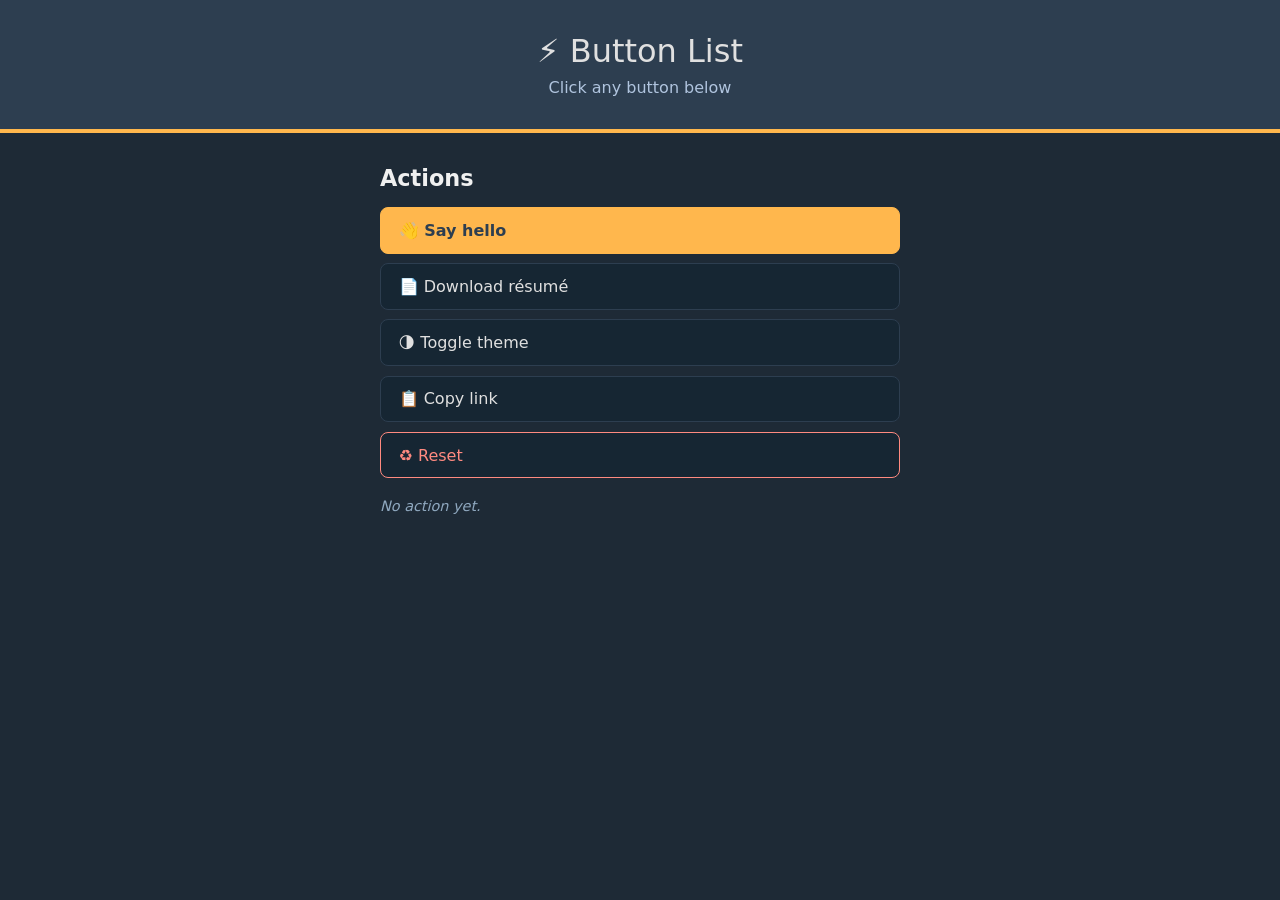
==== card.html @ 30638a4b "3rd page test" ====
<!DOCTYPE html>
<html lang="en">
<head>
    <meta charset="UTF-8">
    <meta name="viewport" content="width=device-width, initial-scale=1.0">
    <title>Button List</title>
    <link rel="stylesheet" href="card.css">
</head>
<body>

    <header class="top-section">
        <h1>⚡ Button List</h1>
        <p>Click any button below</p>
    </header>

    <div class="bottom-section">
        <div class="button-list-container">
            <h2>Actions</h2>

            <ul class="button-list">
                <li>
                    <button class="btn btn-primary" type="button" data-action="greet">
                        👋 Say hello
                    </button>
                </li>
                <li>
                    <button class="btn" type="button" data-action="download">
                        📄 Download résumé
                    </button>
                </li>
                <li>
                    <button class="btn" type="button" data-action="toggle">
                        🌗 Toggle theme
                    </button>
                </li>
                <li>
                    <button class="btn" type="button" data-action="copy">
                        📋 Copy link
                    </button>
                </li>
                <li>
                    <button class="btn btn-danger" type="button" data-action="reset">
                        ♻️ Reset
                    </button>
                </li>
            </ul>

            <p class="status" id="status" aria-live="polite">No action yet.</p>
        </div>
    </div>

    <script src="card.js" defer></script>

</body>
</html>
---- card.css ----
/* reset & base */
* {
    margin: 0;
    padding: 0;
    box-sizing: border-box;
}

body {
    font-family: system-ui, 'Segoe UI', Roboto, sans-serif;
    height: 100vh;
    display: flex;
    flex-direction: column;
    background: #1e1e2f;
    color: #e0e0e0;
    transition: background 0.2s, color 0.2s;
}

/* light theme, toggled by JS */
body.light {
    background: #f4f6f8;
    color: #1e2a36;
}

/* ----- TOP SECTION ----- */
.top-section {
    flex: 0 0 auto;
    padding: 2rem 1.5rem;
    background: #2d3e50;
    border-bottom: 4px solid #ffb74d;
    text-align: center;
}

body.light .top-section {
    background: #e2e8ee;
}

.top-section h1 {
    font-size: 2rem;
    font-weight: 500;
    margin-bottom: 0.5rem;
}

.top-section p {
    color: #b0c4de;
}

body.light .top-section p {
    color: #4a5c6e;
}

/* ----- BOTTOM SECTION ----- */
.bottom-section {
    flex: 1;
    display: flex;
    justify-content: center;
    padding: 2rem 1.5rem;
    background: #1e2a36;
    overflow-y: auto;
}

body.light .bottom-section {
    background: #eef2f5;
}

.button-list-container {
    width: 100%;
    max-width: 520px;
}

.button-list-container h2 {
    font-size: 1.4rem;
    margin-bottom: 1rem;
    color: #f0f0f0;
}

body.light .button-list-container h2 {
    color: #1e2a36;
}

/* ----- BUTTON LIST ----- */
.button-list {
    list-style: none;
    display: flex;
    flex-direction: column;
    gap: 0.6rem;
}

/* ----- BUTTONS ----- */
.btn {
    width: 100%;
    display: inline-flex;
    align-items: center;
    gap: 0.6rem;
    padding: 0.8rem 1.1rem;
    font: inherit;
    font-size: 1rem;
    text-align: left;
    color: #e0e0e0;
    background: #162633;
    border: 1px solid #2d3e50;
    border-radius: 8px;
    cursor: pointer;
    transition: background 0.15s, border-color 0.15s, transform 0.05s;
}

.btn:hover {
    background: #1a2f3f;
    border-color: #ffb74d;
}

.btn:active {
    transform: scale(0.99);
}

.btn:focus-visible {
    outline: 2px solid #ffb74d;
    outline-offset: 2px;
}

/* variants */
.btn-primary {
    color: #2d3e50;
    background: #ffb74d;
    border-color: #ffb74d;
    font-weight: 600;
}

.btn-primary:hover {
    background: #ffa726;
    border-color: #ffa726;
}

.btn-danger {
    color: #ff8a80;
    border-color: #ff8a80;
}

.btn-danger:hover {
    background: #3a1f1f;
    border-color: #ff8a80;
}

/* light theme buttons */
body.light .btn {
    color: #1e2a36;
    background: #ffffff;
    border-color: #cfd8e0;
}

body.light .btn:hover {
    background: #f7f9fb;
    border-color: #ffb74d;
}

body.light .btn-primary {
    color: #ffffff;
    background: #f57c00;
    border-color: #f57c00;
}

body.light .btn-danger {
    color: #c62828;
    border-color: #c62828;
}

/* ----- STATUS LINE ----- */
.status {
    margin-top: 1.25rem;
    font-size: 0.9rem;
    color: #8fa8bf;
    font-style: italic;
}

body.light .status {
    color: #6b7f8f;
}
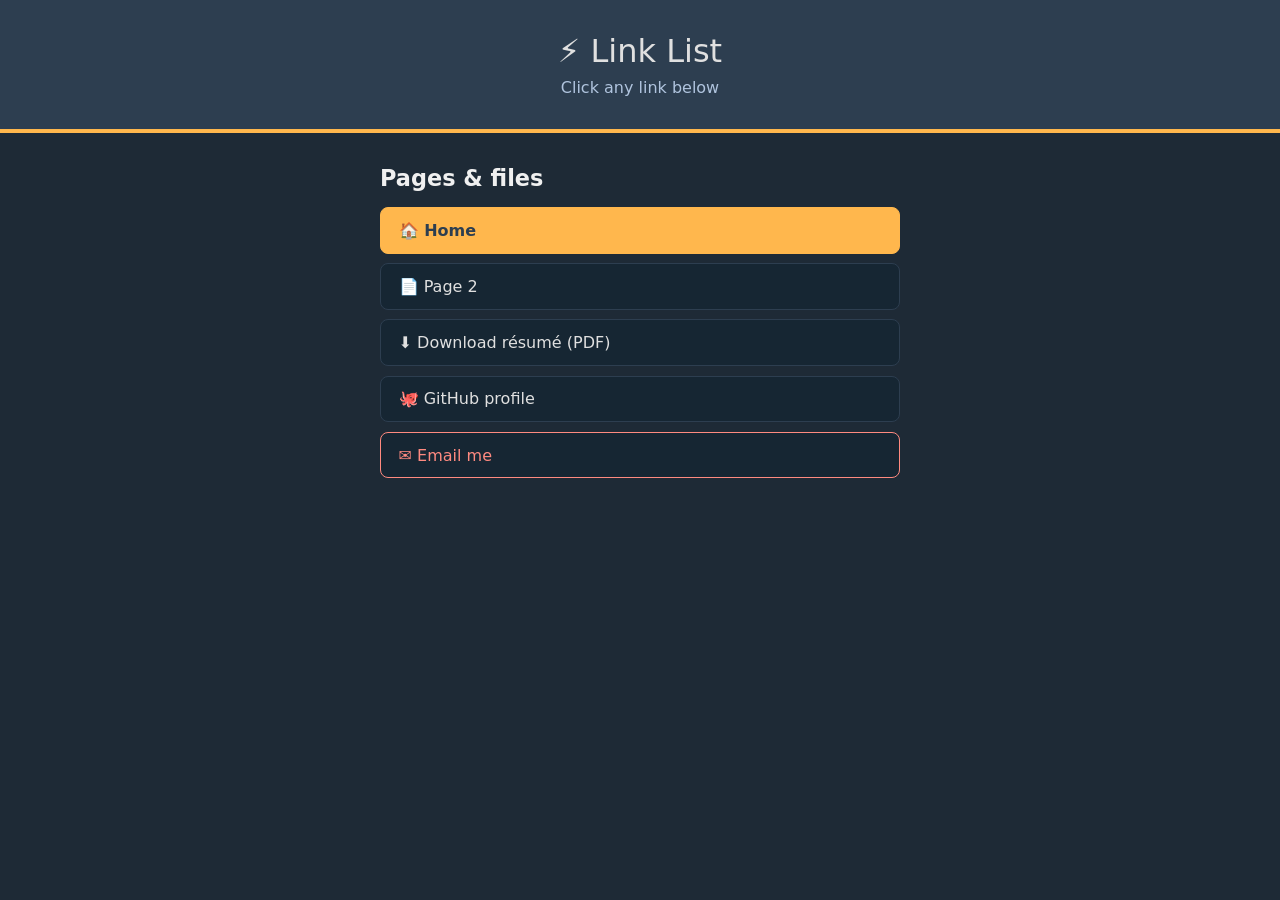
==== commit 819dd26f: "2nd test" ====
--- a/card.html
+++ b/card.html
@@ -3,53 +3,40 @@
 <head>
     <meta charset="UTF-8">
     <meta name="viewport" content="width=device-width, initial-scale=1.0">
-    <title>Button List</title>
+    <title>Link List</title>
     <link rel="stylesheet" href="card.css">
 </head>
 <body>
 
     <header class="top-section">
-        <h1>⚡ Button List</h1>
-        <p>Click any button below</p>
+        <h1>⚡ Link List</h1>
+        <p>Click any link below</p>
     </header>
 
     <div class="bottom-section">
-        <div class="button-list-container">
-            <h2>Actions</h2>
+        <div class="link-list-container">
+            <h2>Pages &amp; files</h2>
 
-            <ul class="button-list">
+            <ul class="link-list">
                 <li>
-                    <button class="btn btn-primary" type="button" data-action="greet">
-                        👋 Say hello
-                    </button>
+                    <a class="btn btn-primary" href="index.html">🏠 Home</a>
                 </li>
                 <li>
-                    <button class="btn" type="button" data-action="download">
-                        📄 Download résumé
-                    </button>
+                    <a class="btn" href="page2.html">📄 Page 2</a>
                 </li>
                 <li>
-                    <button class="btn" type="button" data-action="toggle">
-                        🌗 Toggle theme
-                    </button>
+                    <a class="btn" href="files/resume.pdf" download>⬇️ Download résumé (PDF)</a>
                 </li>
                 <li>
-                    <button class="btn" type="button" data-action="copy">
-                        📋 Copy link
-                    </button>
+                    <a class="btn" href="https://github.com/your-username" target="_blank" rel="noopener noreferrer">🐙 GitHub profile</a>
                 </li>
                 <li>
-                    <button class="btn btn-danger" type="button" data-action="reset">
-                        ♻️ Reset
-                    </button>
+                    <a class="btn btn-danger" href="mailto:you@example.com">✉️ Email me</a>
                 </li>
             </ul>
 
-            <p class="status" id="status" aria-live="polite">No action yet.</p>
         </div>
-    </div>
-
-    <script src="card.js" defer></script>
+  </div>
 
 </body>
 </html>
--- a/card.css
+++ b/card.css
@@ -12,13 +12,6 @@
     flex-direction: column;
     background: #1e1e2f;
     color: #e0e0e0;
-    transition: background 0.2s, color 0.2s;
-}
-
-/* light theme, toggled by JS */
-body.light {
-    background: #f4f6f8;
-    color: #1e2a36;
 }
 
 /* ----- TOP SECTION ----- */
@@ -28,10 +21,6 @@
     background: #2d3e50;
     border-bottom: 4px solid #ffb74d;
     text-align: center;
-}
-
-body.light .top-section {
-    background: #e2e8ee;
 }
 
 .top-section h1 {
@@ -44,10 +33,6 @@
     color: #b0c4de;
 }
 
-body.light .top-section p {
-    color: #4a5c6e;
-}
-
 /* ----- BOTTOM SECTION ----- */
 .bottom-section {
     flex: 1;
@@ -58,54 +43,46 @@
     overflow-y: auto;
 }
 
-body.light .bottom-section {
-    background: #eef2f5;
-}
-
-.button-list-container {
+.link-list-container {
     width: 100%;
     max-width: 520px;
 }
 
-.button-list-container h2 {
+.link-list-container h2 {
     font-size: 1.4rem;
     margin-bottom: 1rem;
     color: #f0f0f0;
 }
 
-body.light .button-list-container h2 {
-    color: #1e2a36;
-}
-
-/* ----- BUTTON LIST ----- */
-.button-list {
+/* ----- LINK LIST ----- */
+.link-list {
     list-style: none;
     display: flex;
     flex-direction: column;
     gap: 0.6rem;
 }
 
-/* ----- BUTTONS ----- */
+/* ----- BUTTON-STYLED LINKS ----- */
 .btn {
-    width: 100%;
-    display: inline-flex;
+    display: flex;                    /* block-level link, fills the li */
     align-items: center;
     gap: 0.6rem;
+    width: 100%;
     padding: 0.8rem 1.1rem;
-    font: inherit;
     font-size: 1rem;
     text-align: left;
     color: #e0e0e0;
     background: #162633;
     border: 1px solid #2d3e50;
     border-radius: 8px;
-    cursor: pointer;
+    text-decoration: none;            /* remove default underline */
     transition: background 0.15s, border-color 0.15s, transform 0.05s;
 }
 
 .btn:hover {
     background: #1a2f3f;
     border-color: #ffb74d;
+    color: #ffffff;                   /* brighten on hover */
 }
 
 .btn:active {
@@ -128,6 +105,7 @@
 .btn-primary:hover {
     background: #ffa726;
     border-color: #ffa726;
+    color: #2d3e50;                   /* keep dark text on orange */
 }
 
 .btn-danger {
@@ -138,39 +116,11 @@
 .btn-danger:hover {
     background: #3a1f1f;
     border-color: #ff8a80;
+    color: #ff8a80;
 }
 
-/* light theme buttons */
-body.light .btn {
-    color: #1e2a36;
-    background: #ffffff;
-    border-color: #cfd8e0;
-}
-
-body.light .btn:hover {
-    background: #f7f9fb;
-    border-color: #ffb74d;
-}
-
-body.light .btn-primary {
-    color: #ffffff;
-    background: #f57c00;
-    border-color: #f57c00;
-}
-
-body.light .btn-danger {
-    color: #c62828;
-    border-color: #c62828;
-}
-
-/* ----- STATUS LINE ----- */
-.status {
-    margin-top: 1.25rem;
-    font-size: 0.9rem;
-    color: #8fa8bf;
-    font-style: italic;
-}
-
-body.light .status {
-    color: #6b7f8f;
+/* small screen tweak */
+@media (max-width: 600px) {
+    .top-section h1 { font-size: 1.5rem; }
+    .btn { padding: 0.7rem 0.9rem; font-size: 0.95rem; }
 }
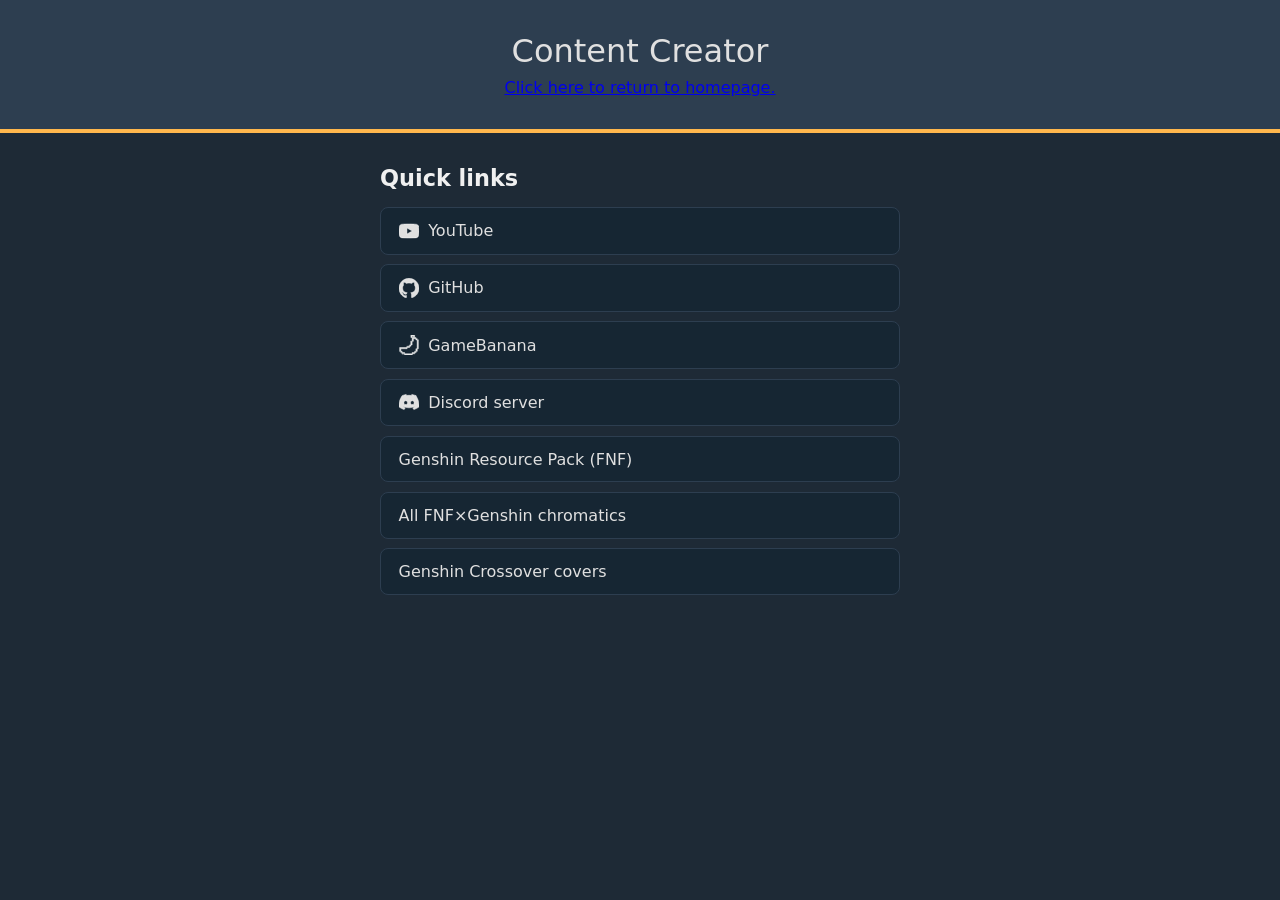
==== commit c444dc08: "Links" ====
--- a/card.html
+++ b/card.html
@@ -9,29 +9,57 @@
 <body>
 
     <header class="top-section">
-        <h1>⚡ Link List</h1>
-        <p>Click any link below</p>
+        <h1>Content Creator</h1>
+        <p>
+            <a href="index.html" class="title-link"> Click here to return to homepage.</a>
+        </p>
     </header>
 
     <div class="bottom-section">
         <div class="link-list-container">
-            <h2>Pages &amp; files</h2>
+            <h2>Quick links</h2>
 
             <ul class="link-list">
                 <li>
-                    <a class="btn btn-primary" href="index.html">🏠 Home</a>
+                    <a class="btn" href="https://www.youtube.com/@ykofcalm" target="_blank" rel="noopener noreferrer" class="social-link youtube">
+                        <svg class="social-icon" viewBox="0 0 24 24" width="20" height="20" fill="currentColor" aria-hidden="true">
+                            <path d="M23.498 6.186a3.016 3.016 0 0 0-2.122-2.136C19.505 3.545 12 3.545 12 3.545s-7.505 0-9.377.505A3.017 3.017 0 0 0 .502 6.186C0 8.07 0 12 0 12s0 3.93.502 5.814a3.016 3.016 0 0 0 2.122 2.136c1.871.505 9.376.505 9.376.505s7.505 0 9.377-.505a3.015 3.015 0 0 0 2.122-2.136C24 15.93 24 12 24 12s0-3.93-.502-5.814zM9.545 15.568V8.432L15.818 12l-6.273 3.568z"/>
+                        </svg>
+                        YouTube
+                    </a>
                 </li>
                 <li>
-                    <a class="btn" href="page2.html">📄 Page 2</a>
+                    <a class="btn" href="https://github.com/YKoF-CALm" target="_blank" rel="noopener noreferrer" class="social-link github">
+                        <svg class="social-icon" viewBox="0 0 24 24" width="20" height="20" fill="currentColor" aria-hidden="true">
+                            <path d="M12 .297c-6.63 0-12 5.373-12 12 0 5.303 3.438 9.8 8.205 11.385.6.113.82-.258.82-.577 0-.285-.01-1.04-.015-2.04-3.338.724-4.042-1.61-4.042-1.61C4.422 18.07 3.633 17.7 3.633 17.7c-1.087-.744.084-.729.084-.729 1.205.084 1.838 1.236 1.838 1.236 1.07 1.835 2.809 1.305 3.495.998.108-.776.417-1.305.76-1.605-2.665-.3-5.466-1.332-5.466-5.93 0-1.31.465-2.38 1.235-3.22-.135-.303-.54-1.523.105-3.176 0 0 1.005-.322 3.3 1.23.96-.267 1.98-.399 3-.405 1.02.006 2.04.138 3 .405 2.28-1.552 3.285-1.23 3.285-1.23.645 1.653.24 2.873.12 3.176.765.84 1.23 1.91 1.23 3.22 0 4.61-2.805 5.625-5.475 5.92.42.36.81 1.096.81 2.22 0 1.606-.015 2.896-.015 3.286 0 .315.21.69.825.57C20.565 22.092 24 17.592 24 12.297c0-6.627-5.373-12-12-12"/>
+                        </svg>
+                        GitHub
+                    </a>
                 </li>
                 <li>
-                    <a class="btn" href="files/resume.pdf" download>⬇️ Download résumé (PDF)</a>
+                    <a class="btn" href="https://gamebanana.com/members/2059179" target="_blank" rel="noopener noreferrer" class="social-link gamebanana">
+                        <svg class="social-icon" viewBox="0 0 24 24" width="20" height="20" fill="currentColor" aria-hidden="true">
+                            <path d="M14.249 0v3h1.5V1.5h1.505V3h-1.505V7.5h1.5V4.5h3.002v-1.5h-1.505V0Zm6.002 4.498v1.5h1.5V4.501Zm1.5 1.5v10.503h1.5V5.998Zm0 10.503h-1.5V19.5h1.5zm-1.5 2.998h-1.505v1.5h1.5zm-1.5 1.5h-3.002v1.5h3.001zm-3.002 1.5H6.75V24h9zm-8.999 0V21h-3v1.5zm-3-1.5v-1.497H2.248v1.5zm-1.501-1.497v-2.997H9.75v-1.5H.748v4.497zm7.502-4.497h2.997v-1.5H9.751Zm2.997-1.5h1.5v-1.501h-1.5zm1.5-1.501h1.501V7.506h-1.5z"/>
+                        </svg>
+                        GameBanana
+                    </a>
                 </li>
                 <li>
-                    <a class="btn" href="https://github.com/your-username" target="_blank" rel="noopener noreferrer">🐙 GitHub profile</a>
+                    <a class="btn" href="https://discord.com/invite/tw5FJ72NaT" target="_blank" rel="noopener noreferrer" class="social-link discord">
+                        <svg class="social-icon" viewBox="0 0 24 24" width="20" height="20" fill="currentColor" aria-hidden="true">
+                            <path d="M20.317 4.3698a19.7913 19.7913 0 00-4.8851-1.5152.0741.0741 0 00-.0785.0371c-.211.3753-.4447.8648-.6083 1.2495-1.8447-.2762-3.68-.2762-5.4868 0-.1636-.3933-.4058-.8742-.6177-1.2495a.077.077 0 00-.0785-.037 19.7363 19.7363 0 00-4.8852 1.515.0699.0699 0 00-.0321.0277C.5334 9.0458-.319 13.5799.0992 18.0578a.0824.0824 0 00.0312.0561c2.0528 1.5076 4.0413 2.4228 5.9929 3.0294a.0777.0777 0 00.0842-.0276c.4616-.6304.8731-1.2952 1.226-1.9942a.076.076 0 00-.0416-.1057c-.6528-.2476-1.2743-.5495-1.8722-.8923a.077.077 0 01-.0076-.1277c.1258-.0943.2517-.1923.3718-.2914a.0743.0743 0 01.0776-.0105c3.9278 1.7933 8.18 1.7933 12.0614 0a.0739.0739 0 01.0785.0095c.1202.099.246.1981.3728.2924a.077.077 0 01-.0066.1276 12.2986 12.2986 0 01-1.873.8914.0766.0766 0 00-.0407.1067c.3604.698.7719 1.3628 1.225 1.9932a.076.076 0 00.0842.0286c1.961-.6067 3.9495-1.5219 6.0023-3.0294a.077.077 0 00.0313-.0552c.5004-5.177-.8382-9.6739-3.5485-13.6604a.061.061 0 00-.0312-.0286zM8.02 15.3312c-1.1825 0-2.1569-1.0857-2.1569-2.419 0-1.3332.9555-2.4189 2.157-2.4189 1.2108 0 2.1757 1.0952 2.1568 2.419 0 1.3332-.9555 2.4189-2.1569 2.4189zm7.9748 0c-1.1825 0-2.1569-1.0857-2.1569-2.419 0-1.3332.9554-2.4189 2.1569-2.4189 1.2108 0 2.1757 1.0952 2.1568 2.419 0 1.3332-.946 2.4189-2.1568 2.4189Z"/>
+                        </svg>
+                        Discord server
+                    </a>
                 </li>
                 <li>
-                    <a class="btn btn-danger" href="mailto:you@example.com">✉️ Email me</a>
+                    <a class="btn" href="https://gamebanana.com/mods/428255" target="_blank" rel="noopener noreferrer">Genshin Resource Pack (FNF)</a>
+                </li>
+                <li>
+                    <a class="btn" href="https://github.com/YKoF-CALm/fnf-genshin-utau-voicebanks" target="_blank" rel="noopener noreferrer">All FNF×Genshin chromatics</a>
+                </li>
+                <li>
+                    <a class="btn" href="https://drive.google.com/drive/folders/1Jq4iSb0Z9bo73kdFCu08IYqZsVrA7hZs?usp=drive_link" target="_blank" rel="noopener noreferrer">Genshin Crossover covers</a>
                 </li>
             </ul>
 
--- a/card.css
+++ b/card.css
@@ -94,30 +94,18 @@
     outline-offset: 2px;
 }
 
-/* variants */
-.btn-primary {
-    color: #2d3e50;
-    background: #ffb74d;
-    border-color: #ffb74d;
-    font-weight: 600;
+.social-icon {
+    fill: currentColor;
+    stroke: #ffffff;           /* outline color */
+    stroke-width: 0.5;           /* thickness in viewBox units */
+    stroke-linejoin: round;    /* smoother corners */
+    stroke-linecap: round;
 }
 
-.btn-primary:hover {
-    background: #ffa726;
-    border-color: #ffa726;
-    color: #2d3e50;                   /* keep dark text on orange */
-}
-
-.btn-danger {
-    color: #ff8a80;
-    border-color: #ff8a80;
-}
-
-.btn-danger:hover {
-    background: #3a1f1f;
-    border-color: #ff8a80;
-    color: #ff8a80;
-}
+.github   .social-icon { color: #181717; stroke: #ffffff; }
+.youtube   .social-icon { color: #ff0000; stroke: #ffffff; }
+.gamebanana .social-icon { color: #FCEF40; stroke: #ffffff; }
+.discord .social-icon { color: #5865F2; stroke: #ffffff; }
 
 /* small screen tweak */
 @media (max-width: 600px) {
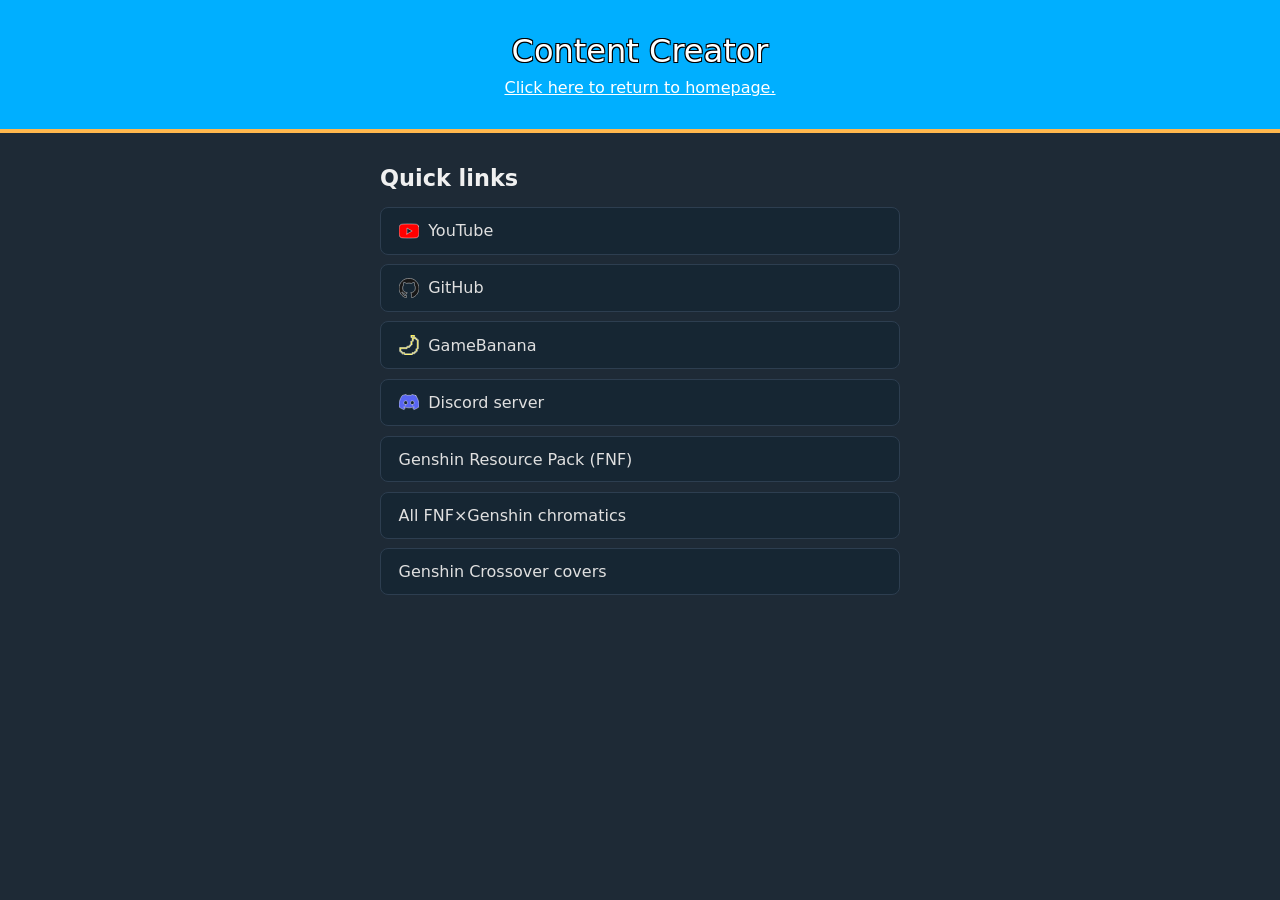
==== commit 8ea56aac: "Fixes" ====
--- a/card.html
+++ b/card.html
@@ -21,7 +21,7 @@
 
             <ul class="link-list">
                 <li>
-                    <a class="btn" href="https://www.youtube.com/@ykofcalm" target="_blank" rel="noopener noreferrer" class="social-link youtube">
+                    <a class="btn social-link youtube" href="https://www.youtube.com/@ykofcalm" target="_blank" rel="noopener noreferrer">
                         <svg class="social-icon" viewBox="0 0 24 24" width="20" height="20" fill="currentColor" aria-hidden="true">
                             <path d="M23.498 6.186a3.016 3.016 0 0 0-2.122-2.136C19.505 3.545 12 3.545 12 3.545s-7.505 0-9.377.505A3.017 3.017 0 0 0 .502 6.186C0 8.07 0 12 0 12s0 3.93.502 5.814a3.016 3.016 0 0 0 2.122 2.136c1.871.505 9.376.505 9.376.505s7.505 0 9.377-.505a3.015 3.015 0 0 0 2.122-2.136C24 15.93 24 12 24 12s0-3.93-.502-5.814zM9.545 15.568V8.432L15.818 12l-6.273 3.568z"/>
                         </svg>
@@ -29,7 +29,7 @@
                     </a>
                 </li>
                 <li>
-                    <a class="btn" href="https://github.com/YKoF-CALm" target="_blank" rel="noopener noreferrer" class="social-link github">
+                    <a class="btn social-link github" href="https://github.com/YKoF-CALm" target="_blank" rel="noopener noreferrer">
                         <svg class="social-icon" viewBox="0 0 24 24" width="20" height="20" fill="currentColor" aria-hidden="true">
                             <path d="M12 .297c-6.63 0-12 5.373-12 12 0 5.303 3.438 9.8 8.205 11.385.6.113.82-.258.82-.577 0-.285-.01-1.04-.015-2.04-3.338.724-4.042-1.61-4.042-1.61C4.422 18.07 3.633 17.7 3.633 17.7c-1.087-.744.084-.729.084-.729 1.205.084 1.838 1.236 1.838 1.236 1.07 1.835 2.809 1.305 3.495.998.108-.776.417-1.305.76-1.605-2.665-.3-5.466-1.332-5.466-5.93 0-1.31.465-2.38 1.235-3.22-.135-.303-.54-1.523.105-3.176 0 0 1.005-.322 3.3 1.23.96-.267 1.98-.399 3-.405 1.02.006 2.04.138 3 .405 2.28-1.552 3.285-1.23 3.285-1.23.645 1.653.24 2.873.12 3.176.765.84 1.23 1.91 1.23 3.22 0 4.61-2.805 5.625-5.475 5.92.42.36.81 1.096.81 2.22 0 1.606-.015 2.896-.015 3.286 0 .315.21.69.825.57C20.565 22.092 24 17.592 24 12.297c0-6.627-5.373-12-12-12"/>
                         </svg>
@@ -37,7 +37,7 @@
                     </a>
                 </li>
                 <li>
-                    <a class="btn" href="https://gamebanana.com/members/2059179" target="_blank" rel="noopener noreferrer" class="social-link gamebanana">
+                    <a class="btn social-link gamebanana" href="https://gamebanana.com/members/2059179" target="_blank" rel="noopener noreferrer">
                         <svg class="social-icon" viewBox="0 0 24 24" width="20" height="20" fill="currentColor" aria-hidden="true">
                             <path d="M14.249 0v3h1.5V1.5h1.505V3h-1.505V7.5h1.5V4.5h3.002v-1.5h-1.505V0Zm6.002 4.498v1.5h1.5V4.501Zm1.5 1.5v10.503h1.5V5.998Zm0 10.503h-1.5V19.5h1.5zm-1.5 2.998h-1.505v1.5h1.5zm-1.5 1.5h-3.002v1.5h3.001zm-3.002 1.5H6.75V24h9zm-8.999 0V21h-3v1.5zm-3-1.5v-1.497H2.248v1.5zm-1.501-1.497v-2.997H9.75v-1.5H.748v4.497zm7.502-4.497h2.997v-1.5H9.751Zm2.997-1.5h1.5v-1.501h-1.5zm1.5-1.501h1.501V7.506h-1.5z"/>
                         </svg>
@@ -45,7 +45,7 @@
                     </a>
                 </li>
                 <li>
-                    <a class="btn" href="https://discord.com/invite/tw5FJ72NaT" target="_blank" rel="noopener noreferrer" class="social-link discord">
+                    <a class="btn social-link discord" href="https://discord.com/invite/tw5FJ72NaT" target="_blank" rel="noopener noreferrer">
                         <svg class="social-icon" viewBox="0 0 24 24" width="20" height="20" fill="currentColor" aria-hidden="true">
                             <path d="M20.317 4.3698a19.7913 19.7913 0 00-4.8851-1.5152.0741.0741 0 00-.0785.0371c-.211.3753-.4447.8648-.6083 1.2495-1.8447-.2762-3.68-.2762-5.4868 0-.1636-.3933-.4058-.8742-.6177-1.2495a.077.077 0 00-.0785-.037 19.7363 19.7363 0 00-4.8852 1.515.0699.0699 0 00-.0321.0277C.5334 9.0458-.319 13.5799.0992 18.0578a.0824.0824 0 00.0312.0561c2.0528 1.5076 4.0413 2.4228 5.9929 3.0294a.0777.0777 0 00.0842-.0276c.4616-.6304.8731-1.2952 1.226-1.9942a.076.076 0 00-.0416-.1057c-.6528-.2476-1.2743-.5495-1.8722-.8923a.077.077 0 01-.0076-.1277c.1258-.0943.2517-.1923.3718-.2914a.0743.0743 0 01.0776-.0105c3.9278 1.7933 8.18 1.7933 12.0614 0a.0739.0739 0 01.0785.0095c.1202.099.246.1981.3728.2924a.077.077 0 01-.0066.1276 12.2986 12.2986 0 01-1.873.8914.0766.0766 0 00-.0407.1067c.3604.698.7719 1.3628 1.225 1.9932a.076.076 0 00.0842.0286c1.961-.6067 3.9495-1.5219 6.0023-3.0294a.077.077 0 00.0313-.0552c.5004-5.177-.8382-9.6739-3.5485-13.6604a.061.061 0 00-.0312-.0286zM8.02 15.3312c-1.1825 0-2.1569-1.0857-2.1569-2.419 0-1.3332.9555-2.4189 2.157-2.4189 1.2108 0 2.1757 1.0952 2.1568 2.419 0 1.3332-.9555 2.4189-2.1569 2.4189zm7.9748 0c-1.1825 0-2.1569-1.0857-2.1569-2.419 0-1.3332.9554-2.4189 2.1569-2.4189 1.2108 0 2.1757 1.0952 2.1568 2.419 0 1.3332-.946 2.4189-2.1568 2.4189Z"/>
                         </svg>
--- a/card.css
+++ b/card.css
@@ -18,19 +18,25 @@
 .top-section {
     flex: 0 0 auto;
     padding: 2rem 1.5rem;
-    background: #2d3e50;
+    background: #00afff;
     border-bottom: 4px solid #ffb74d;
     text-align: center;
 }
 
 .top-section h1 {
+    color: #ffffff;
+    text-shadow: 
+    -1px -1px 0 #000,
+    1px -1px 0 #000,
+    -1px 1px 0 #000,
+    1px 1px 0 #000;
     font-size: 2rem;
     font-weight: 500;
     margin-bottom: 0.5rem;
 }
 
 .top-section p {
-    color: #b0c4de;
+    color: #ffffff;
 }
 
 /* ----- BOTTOM SECTION ----- */
@@ -94,6 +100,14 @@
     outline-offset: 2px;
 }
 
+a {
+    color: #ffffff;            /* unvisited */
+}
+
+a:visited {
+    color: #ffffff;            /* already clicked */
+}
+
 .social-icon {
     fill: currentColor;
     stroke: #ffffff;           /* outline color */
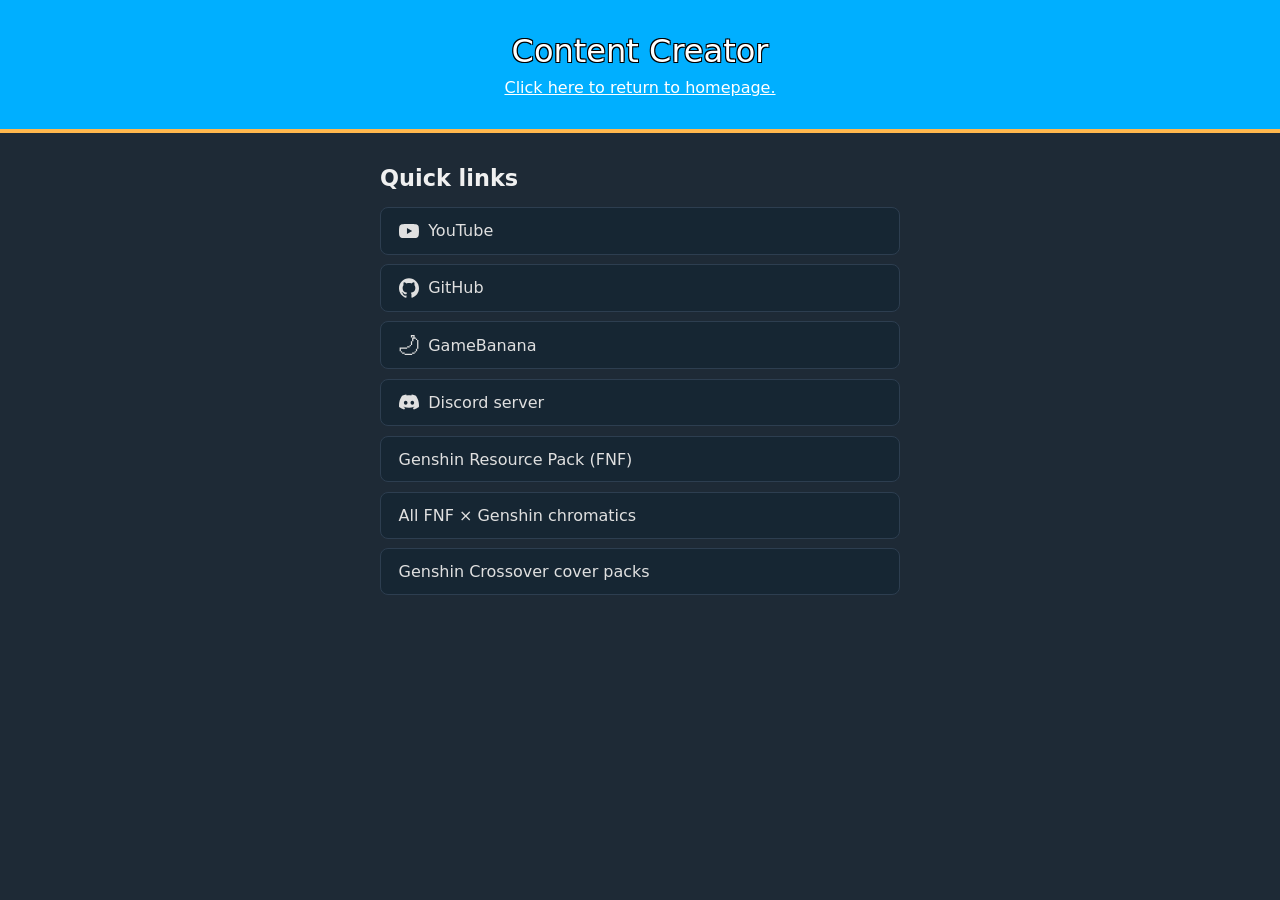
==== commit 132bb4cb: "Format" ====
--- a/card.html
+++ b/card.html
@@ -56,10 +56,10 @@
                     <a class="btn" href="https://gamebanana.com/mods/428255" target="_blank" rel="noopener noreferrer">Genshin Resource Pack (FNF)</a>
                 </li>
                 <li>
-                    <a class="btn" href="https://github.com/YKoF-CALm/fnf-genshin-utau-voicebanks" target="_blank" rel="noopener noreferrer">All FNF×Genshin chromatics</a>
+                    <a class="btn" href="https://github.com/YKoF-CALm/fnf-genshin-utau-voicebanks" target="_blank" rel="noopener noreferrer">All FNF × Genshin chromatics</a>
                 </li>
                 <li>
-                    <a class="btn" href="https://drive.google.com/drive/folders/1Jq4iSb0Z9bo73kdFCu08IYqZsVrA7hZs?usp=drive_link" target="_blank" rel="noopener noreferrer">Genshin Crossover covers</a>
+                    <a class="btn" href="https://drive.google.com/drive/folders/1Jq4iSb0Z9bo73kdFCu08IYqZsVrA7hZs?usp=drive_link" target="_blank" rel="noopener noreferrer">Genshin Crossover cover packs</a>
                 </li>
             </ul>
 
--- a/card.css
+++ b/card.css
@@ -108,18 +108,9 @@
     color: #ffffff;            /* already clicked */
 }
 
-.social-icon {
+.social-icon .btn {
     fill: currentColor;
-    stroke: #ffffff;           /* outline color */
-    stroke-width: 0.5;           /* thickness in viewBox units */
-    stroke-linejoin: round;    /* smoother corners */
-    stroke-linecap: round;
 }
-
-.github   .social-icon { color: #181717; stroke: #ffffff; }
-.youtube   .social-icon { color: #ff0000; stroke: #ffffff; }
-.gamebanana .social-icon { color: #FCEF40; stroke: #ffffff; }
-.discord .social-icon { color: #5865F2; stroke: #ffffff; }
 
 /* small screen tweak */
 @media (max-width: 600px) {
